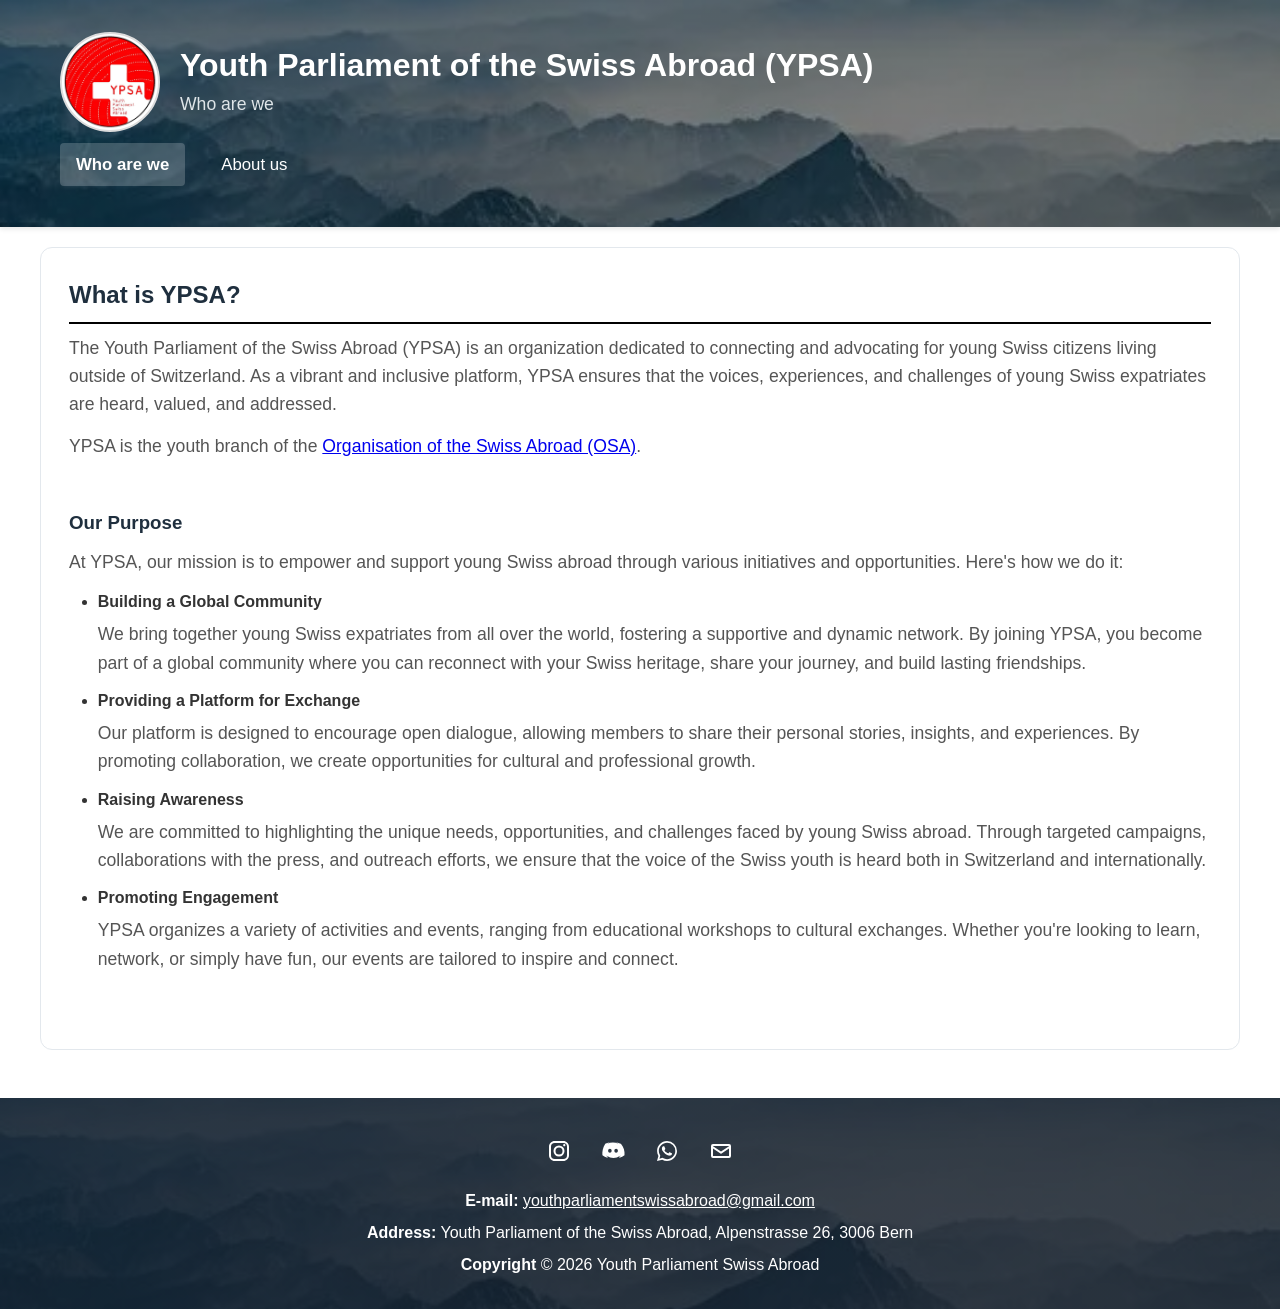
==== index.html @ f949bbbd "initial commit" ====
<!DOCTYPE html>
<html lang="en">
<head>
    <meta charset="UTF-8">
    <meta name="viewport" content="width=device-width, initial-scale=1.0">
    <title>Youth Parliament of the Swiss Abroad (YPSA)</title>
    <script>document.write('<link rel="stylesheet" href="style.css?v=' + new Date().getTime() + '">');</script>
</head>
<body>
<header>
    <div class="container">
        <div class="header-flex">
            <a href="index.html" class="logo-link" aria-label="YPSA home">
                <img src="images/ypsa_logo.png" alt="YPSA Logo" class="header-logo">
            </a>
            <div class="header-text">
                <h1>Youth Parliament of the Swiss Abroad (YPSA)</h1>
                <p class="site-subheading">Who are we</p>
            </div>
        </div>

        <nav aria-label="Main navigation">
            <ul class="main-nav">
                <li><a href="index.html" class="active">Who are we</a></li>
                <li class="has-submenu">
                    <a href="#" onclick="return false;" aria-haspopup="true">About us</a>
                    <ul class="submenu" aria-label="About us pages">
                        <li><a href="committee.html">Committee</a></li>
                        <li><a href="statutes.html">Statutes</a></li>
                    </ul>
                </li>
            </ul>
        </nav>
    </div>
</header>

<main class="container page-shell">
    <section>
        <h2><strong>What is YPSA?</strong></h2>
        <p>
            The Youth Parliament of the Swiss Abroad (YPSA) is an organization dedicated to connecting and advocating for young Swiss citizens living outside of Switzerland. As a vibrant and inclusive platform, YPSA ensures that the voices, experiences, and challenges of young Swiss expatriates are heard, valued, and addressed.
        </p>
        <p>
            YPSA is the youth branch of the <a href="https://www.swisscommunity.org/en/" target="_blank" rel="noopener">Organisation of the Swiss Abroad (OSA)</a>.
        </p>
    </section>

    <section>
        <h3><strong>Our Purpose</strong></h3>
        <p>At YPSA, our mission is to empower and support young Swiss abroad through various initiatives and opportunities. Here's how we do it:</p>
        <ul>
            <li>
                <strong>Building a Global Community</strong>
                <p>
                    We bring together young Swiss expatriates from all over the world, fostering a supportive and dynamic network. By joining YPSA, you become part of a global community where you can reconnect with your Swiss heritage, share your journey, and build lasting friendships.
                </p>
            </li>
            <li>
                <strong>Providing a Platform for Exchange</strong>
                <p>
                    Our platform is designed to encourage open dialogue, allowing members to share their personal stories, insights, and experiences. By promoting collaboration, we create opportunities for cultural and professional growth.
                </p>
            </li>
            <li>
                <strong>Raising Awareness</strong>
                <p>
                    We are committed to highlighting the unique needs, opportunities, and challenges faced by young Swiss abroad. Through targeted campaigns, collaborations with the press, and outreach efforts, we ensure that the voice of the Swiss youth is heard both in Switzerland and internationally.
                </p>
            </li>
            <li>
                <strong>Promoting Engagement</strong>
                <p>
                    YPSA organizes a variety of activities and events, ranging from educational workshops to cultural exchanges. Whether you're looking to learn, network, or simply have fun, our events are tailored to inspire and connect.
                </p>
            </li>
        </ul>
    </section>
</main>

<footer>
    <div class="container">
        <div class="footer-social-links" aria-label="Social media links">
            <a class="footer-social-link" href="https://www.instagram.com/ypsa_switzerland/" target="_blank" rel="noopener" aria-label="Instagram">
                <svg viewBox="0 0 24 24" aria-hidden="true"><path d="M7.75 2C4.57 2 2 4.57 2 7.75v8.5C2 19.43 4.57 22 7.75 22h8.5C19.43 22 22 19.43 22 16.25v-8.5C22 4.57 19.43 2 16.25 2h-8.5zm0 2h8.5A3.75 3.75 0 0 1 20 7.75v8.5A3.75 3.75 0 0 1 16.25 20h-8.5A3.75 3.75 0 0 1 4 16.25v-8.5A3.75 3.75 0 0 1 7.75 4zm9.63 1.12a1.13 1.13 0 1 0 0 2.25 1.13 1.13 0 0 0 0-2.25zM12 6.5A5.5 5.5 0 1 0 12 17.5 5.5 5.5 0 0 0 12 6.5zm0 2A3.5 3.5 0 1 1 12 15.5 3.5 3.5 0 0 1 12 8.5z"/></svg>
            </a>
            <a class="footer-social-link" href="https://discord.com/invite/Zx52SsTYPx" target="_blank" rel="noopener" aria-label="Discord">
                <svg viewBox="0 0 24 24" aria-hidden="true"><path d="M19.54 4.73A16.48 16.48 0 0 0 15.6 3.5l-.2.36a14.1 14.1 0 0 1 2.36 1.14 13.3 13.3 0 0 0-11.72 0A14.1 14.1 0 0 1 8.4 3.86l-.2-.36a16.48 16.48 0 0 0-3.94 1.23C1.74 8.77 1.1 12.52 1.42 16.23a16.7 16.7 0 0 0 4.9 2.5l.6-.99a10.3 10.3 0 0 1-1.63-.79l.39-.3a11.72 11.72 0 0 0 13.56 0l.39.3c-.5.28-1.05.55-1.63.79l.6.99a16.7 16.7 0 0 0 4.9-2.5c.4-4.14-.67-7.86-3.6-11.5ZM8.88 13.86c-.98 0-1.78-.9-1.78-2s.8-2 1.78-2c.99 0 1.8.9 1.78 2 0 1.1-.8 2-1.78 2Zm6.24 0c-.98 0-1.78-.9-1.78-2s.8-2 1.78-2c.99 0 1.8.9 1.78 2 0 1.1-.8 2-1.78 2Z"/></svg>
            </a>
            <a class="footer-social-link" href="https://chat.whatsapp.com/EgUxTsewKL33S0Pg0g0VIz" target="_blank" rel="noopener" aria-label="WhatsApp">
                <svg viewBox="0 0 24 24" aria-hidden="true"><path d="M12.04 2C6.55 2 2.08 6.46 2.08 11.95c0 1.76.46 3.48 1.34 5L2 22l5.2-1.36a9.9 9.9 0 0 0 4.84 1.24h.01c5.49 0 9.95-4.47 9.95-9.96A9.94 9.94 0 0 0 12.04 2Zm0 18.2h-.01a8.24 8.24 0 0 1-4.2-1.15l-.3-.18-3.09.81.83-3.01-.2-.31a8.22 8.22 0 0 1-1.27-4.41c0-4.56 3.7-8.27 8.25-8.27 2.2 0 4.27.86 5.83 2.42a8.2 8.2 0 0 1 2.41 5.85c0 4.55-3.7 8.25-8.25 8.25Zm4.53-6.19c-.25-.12-1.47-.73-1.69-.81-.23-.08-.39-.12-.56.12-.17.25-.65.81-.8.97-.15.17-.3.19-.55.07-.25-.13-1.07-.39-2.03-1.24-.75-.67-1.26-1.49-1.41-1.74-.15-.25-.02-.38.11-.5.11-.11.25-.3.37-.45.12-.15.17-.25.25-.42.08-.17.04-.31-.02-.43-.06-.12-.56-1.35-.77-1.85-.2-.48-.41-.41-.56-.42h-.48c-.17 0-.43.06-.66.31-.23.25-.87.85-.87 2.07 0 1.22.89 2.4 1.01 2.57.13.17 1.75 2.67 4.23 3.74.59.26 1.05.41 1.41.52.59.19 1.12.16 1.54.1.47-.07 1.47-.6 1.68-1.19.21-.59.21-1.09.15-1.19-.06-.1-.22-.16-.47-.28Z"/></svg>
            </a>
            <a class="footer-social-link" href="mailto:youthparliamentswissabroad@gmail.com" aria-label="Email">
                <svg viewBox="0 0 24 24" aria-hidden="true"><path d="M4 5h16a2 2 0 0 1 2 2v10a2 2 0 0 1-2 2H4a2 2 0 0 1-2-2V7a2 2 0 0 1 2-2zm0 2v.2l8 5.33 8-5.33V7H4zm16 10V9.54l-7.45 4.97a1 1 0 0 1-1.1 0L4 9.54V17h16z"/></svg>
            </a>
        </div>
        <div class="footer-contact">
            <p><strong>E-mail:</strong> <a href="mailto:youthparliamentswissabroad@gmail.com">youthparliamentswissabroad@gmail.com</a></p>
            <p><strong>Address:</strong> Youth Parliament of the Swiss Abroad, Alpenstrasse 26, 3006 Bern</p>
            <p><strong>Copyright</strong> &copy; 2026 Youth Parliament Swiss Abroad</p>
        </div>
    </div>
</footer>
</body>
</html>
---- style.css ----
* {
    margin: 0;
    padding: 0;
    box-sizing: border-box;
}

body {
    font-family: -apple-system, BlinkMacSystemFont, 'Segoe UI', Roboto, Oxygen, Ubuntu, Cantarell, sans-serif;
    line-height: 1.6;
    color: #333;
}

.container {
    max-width: 1200px;
    margin: 0 auto;
    padding: 0 20px;
}

header {
    background: linear-gradient(rgba(0, 0, 0, 0.45), rgba(0, 0, 0, 0.45)), url('images/banner.jpeg') center center/cover no-repeat;
    color: white;
    padding: 2rem 0 3rem;
    box-shadow: 0 2px 5px rgba(0,0,0,0.1);
}

header .container {
    position: relative;
}

header h1 {
    margin-bottom: 0.5rem;
}

.site-subheading {
    margin: 0 0 1.75rem;
    font-size: 1.1rem;
    color: #dfe6e9;
}

nav ul {
    list-style: none;
    display: flex;
    gap: 2rem;
}

.main-nav {
    list-style: none;
    display: flex;
    gap: 1.25rem;
    align-items: center;
}

.has-submenu {
    position: relative;
}

.submenu {
    list-style: none;
    position: absolute;
    top: calc(100% + 0.35rem);
    left: 0;
    min-width: 180px;
    background: rgba(18, 27, 39, 0.95);
    border: 1px solid rgba(255, 255, 255, 0.18);
    border-radius: 8px;
    padding: 0.35rem;
    display: none;
    flex-direction: column;
    gap: 0.2rem;
    z-index: 20;
}

.submenu a {
    display: block;
    padding: 0.6rem 0.7rem;
    border-radius: 6px;
}

.has-submenu:hover .submenu,
.has-submenu:focus-within .submenu {
    display: flex;
}

nav a {
    color: white;
    text-decoration: none;
    transition: color 0.3s;
    padding: 0.75rem 1rem;
    border-radius: 4px;
    white-space: nowrap;
    font-size: 1.05rem;
}

nav a:hover {
    color: #000000;
    background: rgba(255, 255, 255, 0.1);
}

nav a.active {
    background: rgba(255, 255, 255, 0.2);
    font-weight: 600;
}

main {
    padding: 0rem 0;
    min-height: calc(100vh - 200px);
}

.page-shell {
    background: #ffffff;
    margin-top: 1.25rem;
    margin-bottom: 2rem;
    border: 1px solid #e3e8ed;
    border-radius: 12px;
    padding: 1.75rem;
}

.page-shell section + section {
    margin-top: 1.5rem;
}

.page-shell h2,
.page-shell h3 {
    margin-bottom: 0.6rem;
    color: #1f2f3e;
}

.page-shell p {
    margin-bottom: 0.85rem;
}

.page-shell ul {
    margin: 0.6rem 0 0 1.4rem;
    padding-left: 0.4rem;
}

.page-shell li + li {
    margin-top: 0.7rem;
}

.page-shell li p {
    margin: 0.35rem 0 0;
}

.cards-grid {
    display: grid;
    grid-template-columns: repeat(auto-fit, minmax(230px, 1fr));
    gap: 1rem;
}

.page-card {
    border: 1px solid #d7dde4;
    border-radius: 10px;
    padding: 1rem;
    background: #f8fafb;
}

.page-card h3 {
    margin-bottom: 0.4rem;
    color: #1f2f3e;
}

.page-link {
    display: inline-block;
    margin-top: 0.45rem;
    color: #0f5f8c;
    text-decoration: none;
    font-weight: 600;
}

.page-link:hover {
    text-decoration: underline;
}

.committee-section + .committee-section {
    margin-top: 2rem;
}

.committee-subgroup + .committee-subgroup {
    margin-top: 1.5rem;
}

.committee-subgroup h3 {
    margin: 0 0 0.75rem;
    color: #1f2f3e;
    font-size: 1.15rem;
}

.committee-list {
    display: grid;
    gap: 0.75rem;
}

.committee-list--members .committee-row {
    grid-template-columns: 1.6fr 1fr;
}

.committee-row {
    display: grid;
    grid-template-columns: 1.1fr 1.6fr 0.9fr;
    gap: 1rem;
    padding: 1rem 1.1rem;
    border: 1px solid #d7dde4;
    border-radius: 10px;
    background: #f8fafb;
}

.committee-position {
    font-weight: 700;
    color: #1f2f3e;
}

.committee-name,
.committee-country {
    color: #44515d;
}

.committee-country {
    text-align: right;
}

.committee-row--featured {
    grid-template-columns: 1.1fr 1.6fr 0.9fr;
    grid-template-areas:
        "position name country"
        "photo description description";
    align-items: start;
}

.committee-row--featured .committee-position {
    grid-area: position;
}

.committee-row--featured .committee-name {
    grid-area: name;
}

.committee-row--featured .committee-country {
    grid-area: country;
}

.committee-row--featured .committee-photo {
    grid-area: photo;
}

.committee-row--featured .committee-description {
    grid-area: description;
}

.committee-list--members .committee-row--featured {
    grid-template-columns: 1.6fr 1fr;
    grid-template-areas:
        "name country"
        "photo description";
}

.committee-photo img {
    display: block;
    width: 86px;
    max-width: 100%;
    border-radius: 12px;
    box-shadow: 0 4px 12px rgba(0, 0, 0, 0.12);
}

.committee-description {
    color: #44515d;
}

.logo-row {
    display: flex;
    justify-content: flex-end;
    padding: 0rem 20px;
    background: white;
}

.logo-row-image {
    width: 200px;
    height: auto;
}

.main-logo-right {
    position: absolute;
    right: -90px;
    top: 0;
    width: 200px;
    height: auto;
}

section {
    margin-bottom: 3rem;
}

section h2 {
    color: #2c3e50;
    margin-bottom: 1rem;
    padding-bottom: 0.5rem;
    border-bottom: 2px solid #000;
}

section h1 {
    color: #2c3e50;
    margin-bottom: 1rem;
    padding-bottom: 0.5rem;
    border-bottom: 2px solid #000;
}

section p {
    font-size: 1.1rem;
    color: #555;
}

footer {
    background: linear-gradient(rgba(18, 27, 39, 0.82), rgba(18, 27, 39, 0.82)), url('images/banner.jpeg') center center/cover no-repeat;
    color: white;
    text-align: center;
    padding: 2rem 0;
    margin-top: 3rem;
}

.footer-social-links {
    display: flex;
    justify-content: center;
    gap: 0.75rem;
    margin-bottom: 1rem;
}

.footer-contact {
    display: grid;
    gap: 0.4rem;
}

.footer-contact a {
    color: #fff;
}

.footer-social-link {
    display: inline-flex;
    align-items: center;
    justify-content: center;
    width: 42px;
    height: 42px;
    display: grid;
    gap: 0.75rem;
}

.committee-row {
    display: grid;
    grid-template-columns: 1.1fr 1.6fr 0.9fr;
    gap: 1rem;
    padding: 1rem 1.1rem;
    border: 1px solid #d7dde4;
    border-radius: 10px;
    background: #f8fafb;
}

.committee-position {
    font-weight: 700;
    color: #1f2f3e;
}

.committee-name,
.committee-country {
    color: #44515d;
}

.committee-country {
    text-align: right;
}

.committee-row--featured {
    grid-template-columns: 1.1fr 1.6fr 0.9fr;
    grid-template-areas:
        "position name country"
        "photo description description";
    align-items: start;
}

.committee-row--featured .committee-position {
    grid-area: position;
}

.committee-row--featured .committee-name {
    grid-area: name;
}

.committee-row--featured .committee-country {
    grid-area: country;
}

.committee-row--featured .committee-photo {
    grid-area: photo;
}

.committee-row--featured .committee-description {
    grid-area: description;
}

.committee-photo img {
    display: block;
    width: 86px;
    max-width: 100%;
    border-radius: 12px;
    box-shadow: 0 4px 12px rgba(0, 0, 0, 0.12);
}

.committee-description {
    color: #44515d;
}

.logos {
    display: grid;
    grid-template-columns: repeat(2, 1fr);
    gap: 2rem;
    margin-top: 2rem;
    justify-items: center;
}

.logos.centered {
    display: flex;
    flex-wrap: wrap;
    justify-content: center;
    align-items: center;
}

.logos.centered .logo-placeholder {
    display: flex;
    justify-content: center;
    align-items: center;
    flex: 0 1 calc(45% - 1rem);
    max-width: calc(45% - 1rem);
}

.logos.centered.gold-sponsor .logo-placeholder {
    flex: 0 1 100%;
    max-width: 100%;
}

.logos.centered .logo-placeholder img {
    max-width: 100%;
    height: auto;
}

.logo-placeholder img {
    border-radius: 8px;
    border: none;
}

/* Schedule Table */
.schedule-table {
    width: 100%;
    border-collapse: collapse;
    margin-top: 1.5rem;
}

.schedule-table thead {
    background: #f8f9fa;
}

.schedule-table th {
    padding: 1rem 2rem;
    text-align: left;
    font-weight: 600;
    color: #2c3e50;
    border: none;
}

.schedule-table td {
    padding: 1rem 2rem;
    border: none;
    vertical-align: top;
}

.schedule-table tbody tr {
    background: #fff;
    transition: background 0.2s;
}

.schedule-table tbody tr:nth-child(even) {
    background: #f8f9fa;
}

.schedule-table tbody tr:hover {
    background: #e9ecef;
}

.schedule-table .time {
    font-weight: 600;
    color: #2c3e50;
    white-space: nowrap;
    min-width: 120px;
}

.schedule-table .talk-title {
    font-weight: 500;
    color: #333;
    min-width: 250px;
}

.schedule-table .committee {
    color: #555;
}

.schedule-table .committee-placeholder {
    font-weight: 500;
    color: #333;
}

.schedule-table .committee a {
    color: #2c3e50;
    text-decoration: none;
    font-weight: 600;
}

.schedule-table .committee a:hover {
    text-decoration: underline;
}

/* committee */
.committee-grid {
    display: grid;
    grid-template-columns: 1fr;
    gap: 1.5rem;
}

.committees-page .committees-grid {
    display: flex;
    flex-direction: column;
}

.committee-card {
    background: #f8f9fa;
    border: 1px solid #e0e0e0;
    border-radius: 12px;
    overflow: hidden;
    box-shadow: 0 2px 6px rgba(0,0,0,0.08);
    display: flex;
    flex-direction: row;
    gap: 1.25rem;
    align-items: flex-start;
    padding: 1.25rem;
}

.committee-photo {
    background: #eef2f5;
    border-radius: 10px;
    overflow: hidden;
    flex: 0 0 auto;
    width: 200px;
    height: 200px;
}

.committee-photo img {
    display: block;
    width: 100%;
    height: 100%;
    object-fit: cover;
}

.committee-content {
    padding: 0;
    flex: 1;
}

.committee-name {
    font-size: 1.25rem;
    font-weight: 700;
    color: #2c3e50;
    margin-bottom: 0.35rem;
}

.committee-title {
    font-size: 1rem;
    color: #555;
    margin-bottom: 0.25rem;
}

.committee-affiliation {
    font-size: 0.95rem;
    color: #67707a;
    font-style: italic;
    margin-bottom: 0.9rem;
}

.committee-bio {
    font-size: 0.98rem;
    color: #555;
    margin-bottom: 1rem;
}

.committee-socials {
    display: flex;
    gap: 0.45rem;
    margin-top: 0.6rem;
}

.social-link {
    width: 28px;
    height: 28px;
    border-radius: 50%;
    border: 1px solid #d5dadd;
    display: inline-flex;
    align-items: center;
    justify-content: center;
    color: #2c3e50;
    background: #fff;
    transition: background 0.2s, color 0.2s, border-color 0.2s;
}

.social-link:hover {
    background: #2c3e50;
    color: #fff;
    border-color: #2c3e50;
}

.social-link svg {
    width: 18px;
    height: 18px;
}

.committee-schedule {
    font-size: 0.95rem;
    margin-top: 0.5rem;
}

.committee-schedule a {
    color: #2c3e50;
    text-decoration: none;
    font-weight: 600;
}

.committee-schedule a:hover {
    text-decoration: underline;
}

/* Home committees list */
.committee-list {
    display: grid;
    grid-template-columns: repeat(3, minmax(0, 1fr));
    gap: 1rem;
    margin-top: 1.25rem;
    justify-items: center;
}

.committee-list-item {
    border: 1px solid #e0e0e0;
    border-radius: 10px;
    padding: 1rem 1.25rem;
    background: #f8f9fa;
    box-shadow: 0 1px 3px rgba(0,0,0,0.08);
    display: flex;
    flex-direction: column;
    align-items: center;
    text-align: center;
    gap: 0.75rem;
    width: 100%;
    max-width: 260px;
}

.committee-list-avatar {
    width: 150px;
    height: 150px;
    border-radius: 50%;
    overflow: hidden;
    background: #e6ebf0;
    flex: 0 0 auto;
}

.committee-list-avatar img {
    width: 100%;
    height: 100%;
    object-fit: cover;
    display: block;
}

.committee-list-body {
    flex: 1;
    min-width: 0;
}

.committee-list-name {
    font-size: 1.05rem;
    font-weight: 700;
    color: #2c3e50;
    margin-bottom: 0.2rem;
}

.committee-list-affiliation {
    font-size: 0.95rem;
    color: #67707a;
    font-style: italic;
    margin-bottom: 0.5rem;
}

.committee-list-talk {
    font-size: 0.96rem;
    color: #555;
}

.committee-list-role {
    font-size: 0.96rem;
    color: #555;
}

.committee-list-talk a {
    color: #2c3e50;
    text-decoration: none;
    font-weight: 600;
}

.committee-list-talk a:hover {
    text-decoration: underline;
}

.schedule-table .affiliation {
    font-size: 0.9rem;
    color: #777;
    margin-top: 0.25rem;
}

.schedule-table .talk-type {
    font-size: 0.9rem;
    font-weight: 500;
    color: #333;
    white-space: nowrap;
}

.break-section {
    text-align: center;
    padding: 1.5rem 0;
    background: #fff3cd;
    border-radius: 8px;
    margin: 2rem 0;
}

.break-section h3 {
    color: #856404;
    margin: 0;
}

/* Job Listings */
.job-listing {
    background: #ffffff;
    border: 2px solid #000000;
    border-radius: 8px;
    padding: 2rem;
    margin-bottom: 4rem;
    box-shadow: 0 4px 8px rgba(0,0,0,0.12);
    transition: transform 0.3s, box-shadow 0.3s;
    position: relative;
}

.job-logo {
    width: 200px;
    height: auto;
    display: block;
    margin-top: 0.75rem;
}

.job-listing::after {
    content: '';
    position: absolute;
    bottom: -2.5rem;
    left: 10%;
    right: 10%;
    height: 2px;
    background: linear-gradient(to right, transparent, #ddd, transparent);
}

.job-listing:last-of-type::after {
    display: none;
}

.job-listing:hover {
    transform: translateY(-2px);
    box-shadow: 0 6px 12px rgba(0,0,0,0.18);
}

.job-listing h3 {
    color: #2c3e50;
    margin-bottom: 1rem;
    padding-bottom: 0.75rem;
    border-bottom: 2px solid #000000;
    font-size: 1.5rem;
}

.job-listing p {
    margin-bottom: 0.75rem;
}

.job-listing a {
    color: #3498db;
    text-decoration: none;
    transition: color 0.3s;
}

.job-listing a:hover {
    color: #2980b9;
    text-decoration: underline;
}

/* Responsive Design */
@media (max-width: 768px) {
    .organizer-card {
        flex-direction: column;
        align-items: center;
        text-align: center;
    }
    
    nav ul {
        flex-direction: column;
        gap: 0.5rem;
    }

    .main-nav {
        align-items: stretch;
    }

    .submenu {
        position: static;
        display: flex;
        background: transparent;
        border: 0;
        padding: 0.25rem 0 0 0.75rem;
    }

    .committee-row {
        grid-template-columns: 1fr;
        gap: 0.2rem;
    }

    .committee-row--featured {
        grid-template-columns: 1fr;
        grid-template-areas:
            "position"
            "name"
            "country"
            "photo"
            "description";
    }

    .committee-country {
        text-align: left;
    }

    .committee-photo img {
        width: 100%;
        max-width: 220px;
    }
    
    .logos {
        grid-template-columns: repeat(2, 1fr);
    }

    .logos.centered .logo-placeholder {
        flex: 0 1 100%;
        max-width: 100%;
    }
}

/* Communication Section */
.flyer-container {
    display: flex;
    flex-direction: column;
    align-items: center;
    gap: 2rem;
    margin-top: 2rem;
    padding: 2rem;
    background: #f8f9fa;
    border-radius: 8px;
    box-shadow: 0 2px 4px rgba(0,0,0,0.1);
}

.flyer-image {
    max-width: 100%;
    height: auto;
    border-radius: 8px;
    box-shadow: 0 4px 8px rgba(0,0,0,0.15);
}

.flyer-actions {
    display: flex;
    flex-direction: column;
    align-items: center;
    gap: 1rem;
}

.btn {
    display: inline-block;
    padding: 0.75rem 2rem;
    text-decoration: none;
    border-radius: 4px;
    font-weight: 600;
    transition: all 0.3s;
    cursor: pointer;
    border: none;
}

.btn-primary {
    background: #3498db;
    color: white;
}

.btn-primary:hover {
    background: #2980b9;
    transform: translateY(-2px);
    box-shadow: 0 4px 8px rgba(52, 152, 219, 0.3);
}

.share-text {
    font-size: 1rem;
    color: #555;
    margin-top: 1rem;
}


/* --- Header Layout & Logo Styling --- */

/* Align Logo and Text side-by-side */
.header-flex {
    display: flex;
    align-items: center; /* Vertically centers the logo with the text */
    justify-content: flex-start; /* Aligns everything to the left */
    margin-bottom: 20px; /* Space between the header content and the nav bar */
}

/* Logo Styling */
.header-logo {
    height: 100px;         /* Adjust this size as needed */
    width: 100px;          /* Width must match height for a perfect circle */
    object-fit: cover;     /* Ensures the image fills the circle without stretching */
    border-radius: 50%;    /* Makes the logo round */
    border: 2px solid #ddd;/* Optional: Adds a subtle border around the circle */
    margin-right: 20px;    /* Space between logo and text */
    display: block;
    background-color: white;
}

/* Text Styling */
.header-text {
    text-align: left;
}

.header-text h1 {
    margin: 0;
    line-height: 1.2;
    /* You might want to adjust font-size here if it looks too big */
}

.header-text p {
    margin: 5px 0 0 0;
    font-size: 1.1em;
}

/* Ensure Nav starts on a new line and spans full width */
header nav {
    width: 100%;
    clear: both;
}

/* Final overrides to keep rows and footer icons consistent. */
.committee-list--members .committee-row {
    min-height: 56px;
    align-items: center;
}

.committee-list--members .committee-name,
.committee-list--members .committee-country {
    line-height: 1.25;
}

.footer-social-link {
    display: inline-flex !important;
    align-items: center;
    justify-content: center;
    width: 42px;
    height: 42px;
    color: #ffffff;
    background: transparent;
    border: none;
    text-decoration: none;
}

.footer-social-link:hover {
    color: #ffffff;
    background: transparent;
}

.footer-social-link svg {
    display: block;
    width: 24px;
    height: 24px;
    fill: currentColor;
}
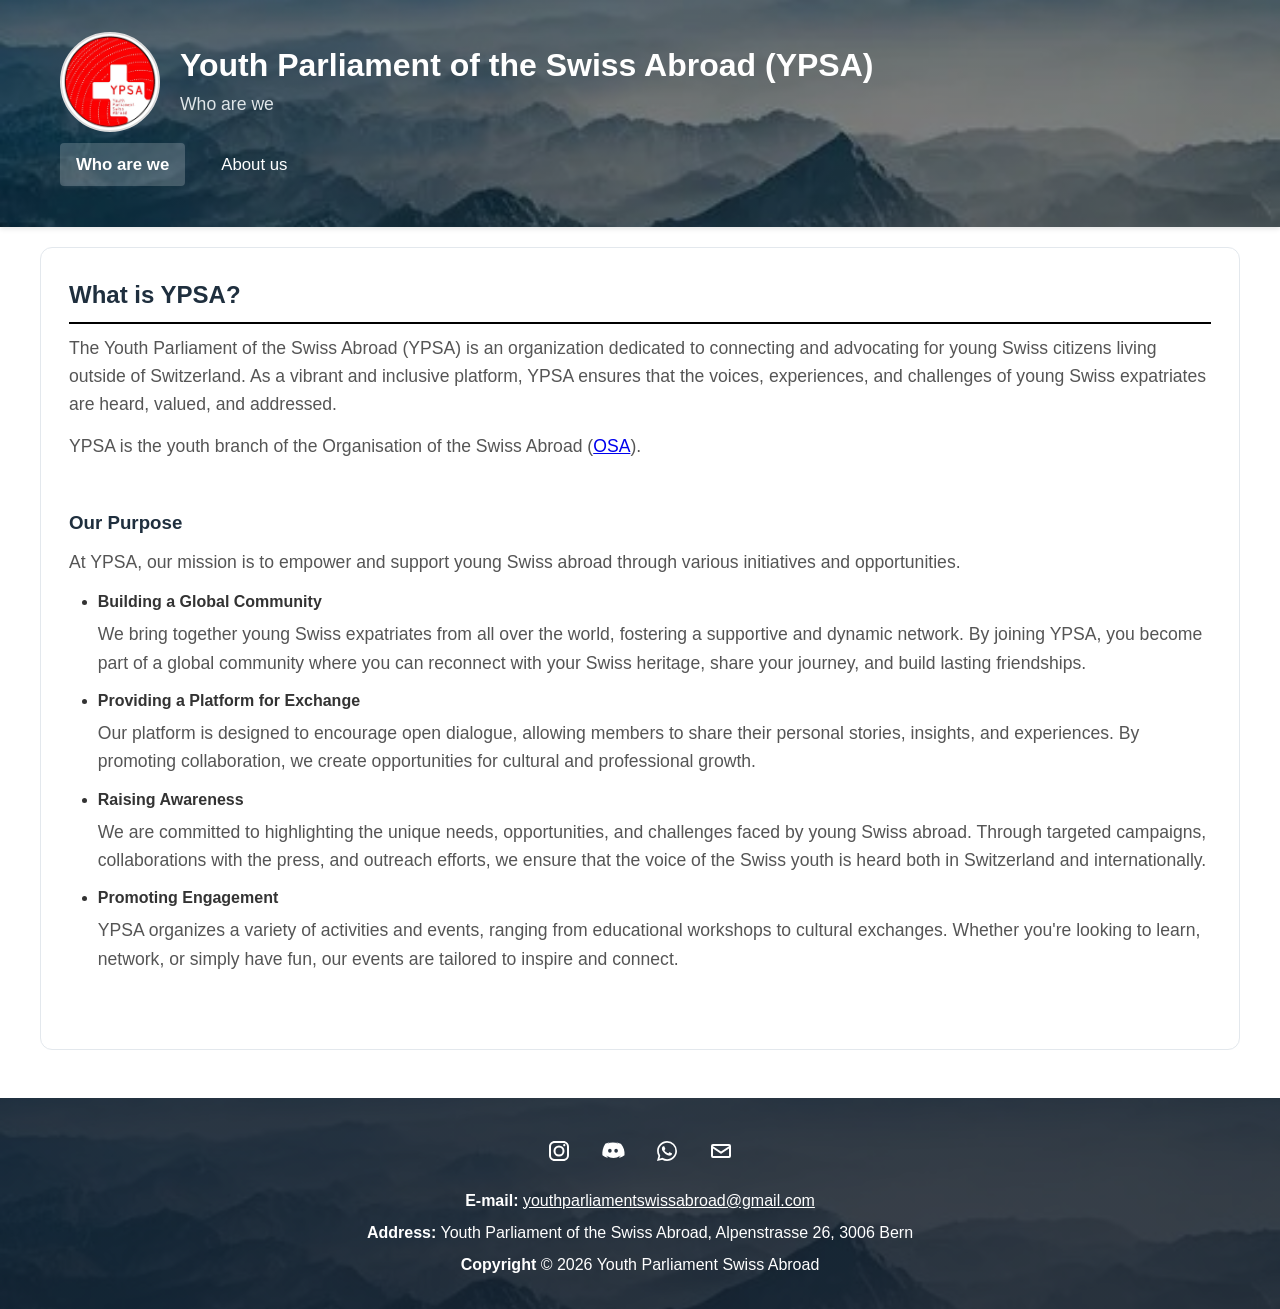
==== commit 2e41240d: "Fix OSA link markup on homepage" ====
--- a/index.html
+++ b/index.html
@@ -41,13 +41,13 @@
             The Youth Parliament of the Swiss Abroad (YPSA) is an organization dedicated to connecting and advocating for young Swiss citizens living outside of Switzerland. As a vibrant and inclusive platform, YPSA ensures that the voices, experiences, and challenges of young Swiss expatriates are heard, valued, and addressed.
         </p>
         <p>
-            YPSA is the youth branch of the <a href="https://www.swisscommunity.org/en/" target="_blank" rel="noopener">Organisation of the Swiss Abroad (OSA)</a>.
+            YPSA is the youth branch of the Organisation of the Swiss Abroad (<a href="https://www.swisscommunity.org/en/" target="_blank" rel="noopener">OSA</a>).
         </p>
     </section>
 
     <section>
         <h3><strong>Our Purpose</strong></h3>
-        <p>At YPSA, our mission is to empower and support young Swiss abroad through various initiatives and opportunities. Here's how we do it:</p>
+        <p>At YPSA, our mission is to empower and support young Swiss abroad through various initiatives and opportunities.</p>
         <ul>
             <li>
                 <strong>Building a Global Community</strong>
@@ -102,3 +102,16 @@
 </footer>
 </body>
 </html>
+
+
+<!-- 
+Blog
+Useful links
+YPSA in the media
+Scholarship/Education Info
+Political Activities: OSA congress
+Becoming a member
+Annual reports
+Events:past and future
+YPSA around the world: Chile, Italy, Austria, France, China, etc.. 
+previous committees-->
